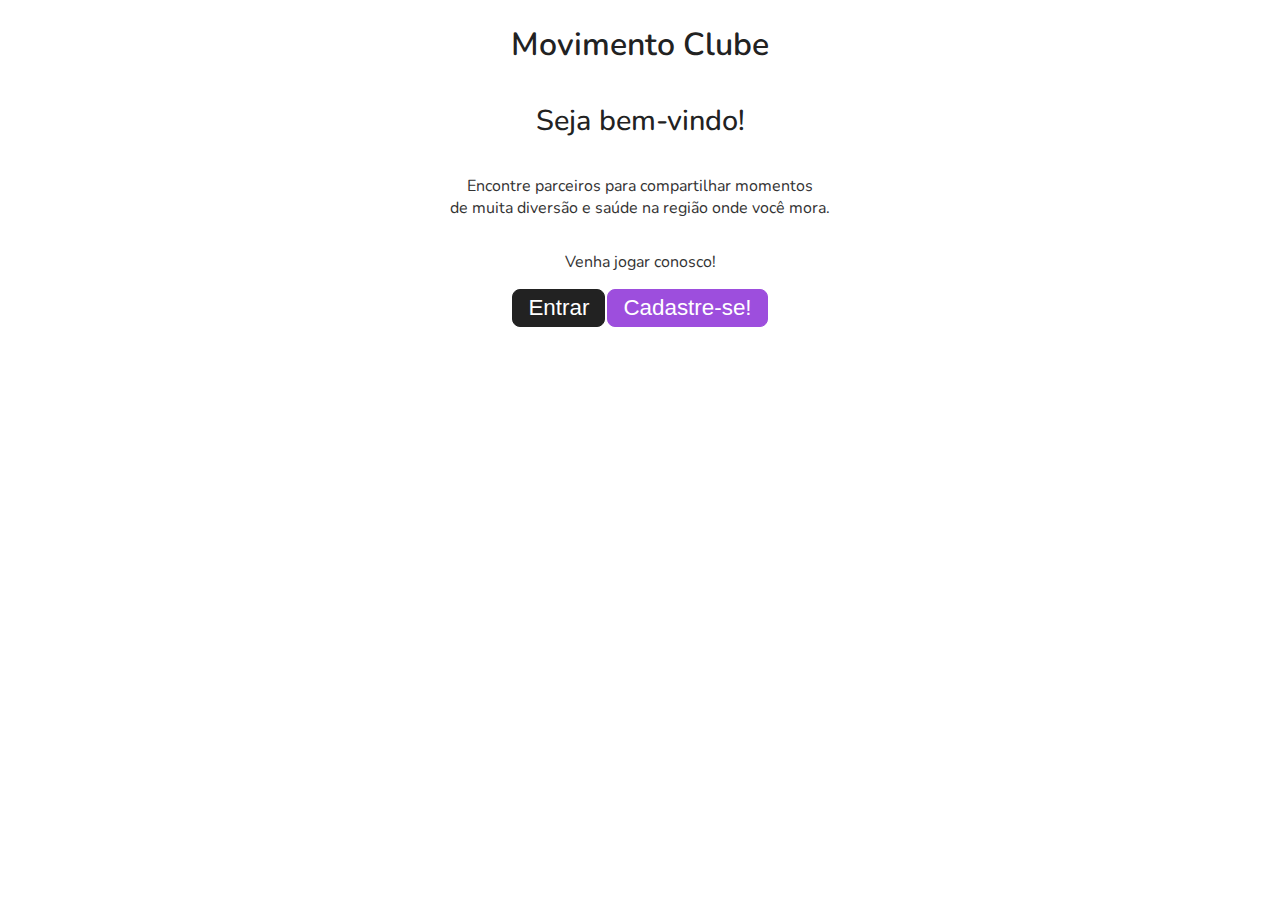
==== index.html @ dc8e3920 "Estrutura inicial do projeto." ====
<!DOCTYPE html>
<html lang="pt-br">
    <head>
        <meta charset="UTF-8"/>
        <meta name="viewport" content="width=device-width, user-scalable=5"/>
        <meta name="robots" content="index,follow">
        <meta name="keywords" content="esportes, esportes em grupo, lazer, saúde, recreação">
        <meta name="description" content="Esportes em grupo para todas as idades. Cadastre-se!">
        <link rel="shortcut icon" href="assets/images/code-solid.svg" type="image/x-icon" />
        <title>Início | Conecte-se ao Movimento Clube</title>
        <link rel="stylesheet" type="text/css" href="assets/styles/stylesheet.css">
        <link rel="stylesheet" href="https://use.fontawesome.com/releases/v5.15.1/css/all.css" integrity="sha384-vp86vTRFVJgpjF9jiIGPEEqYqlDwgyBgEF109VFjmqGmIY/Y4HV4d3Gp2irVfcrp" crossorigin="anonymous">
    </head>
    <body>
        <section >
            <div class="container">
                <h1>Movimento Clube</h1>
                <h2>Seja bem-vindo!</h2>
                <p style="text-align: center;">
                    Encontre parceiros para compartilhar momentos<br/> de muita diversão
                    e saúde na região onde você mora.
                </p>
                <p style="text-align: center;">
                    Venha jogar conosco!
                </p>
            </div>
            <div class="btn-container">
                <div>
                    <button class="btn-entrar" onclick="location.href = 'entrar.html';">Entrar</button>
                </div>
                <div>
                    <button class="btn-cadastrar" onclick="location.href = 'cadastrar.html';">Cadastre-se!</button>
                </div>
            </div>
        </section>
    </body>
</html>
---- assets/styles/stylesheet.css ----
@import url('https://fonts.googleapis.com/css2?family=Nunito:wght@200;300;400;500;600&display=swap');

/* Variables */
:root {
    --primary: #222;
    --secondary: #333;
    --tertiary: #9d4edd;
    --quaternary: #474747;
}

body {
    font-family: 'Nunito', sans-serif;
}

h1 {
    font-size: 2rem;
    line-height: 2rem;
    font-weight: 600;
}

h2 {
    font-size: 1.8rem;
    line-height: 1.8rem;
    font-weight: 500;
}

h1, h2 {
    color: var(--primary);
}

p {
    color: var(--secondary);
}

a {
    text-decoration: none;
    color: var(--tertiary);
    line-height: 1.6rem;
}

.container {
    display: flex;
    flex-direction: column;
    align-items: center;
}

.btn-container {
    display: flex;
    justify-content: center;
    gap: 2px;
}

.btn-entrar,
.btn-submit {
    padding: 5px 15px;
    color: #fff;
    font-size: 1.4rem;
    font-weight: 500;
    background-color: var(--primary);
    border: 1px solid var(--primary);
    border-radius: 8px;
    cursor: pointer;
}

.btn-cadastrar {
    padding: 5px 15px;
    color: #fff;
    font-size: 1.4rem;
    font-weight: 500;
    background-color: var(--tertiary);
    border: 1px solid var(--tertiary);
    border-radius: 8px;
    cursor: pointer;
}

.form-container {
    display: flex;
    flex-direction: column;
    align-items: center;
}

input#fname {
    color: var(--quaternary);
    font-size: 1.4rem;
    margin-bottom: 10px;
    padding: 8px 15px;
    border: 1px solid var(--quaternary);
    border-radius: 8px;
}

.input-checkbox {
    width: 180px;
    margin-bottom: 8px;
    padding: 8px 15px;
    border: 1px solid var(--primary);
    border-radius: 8px;
}
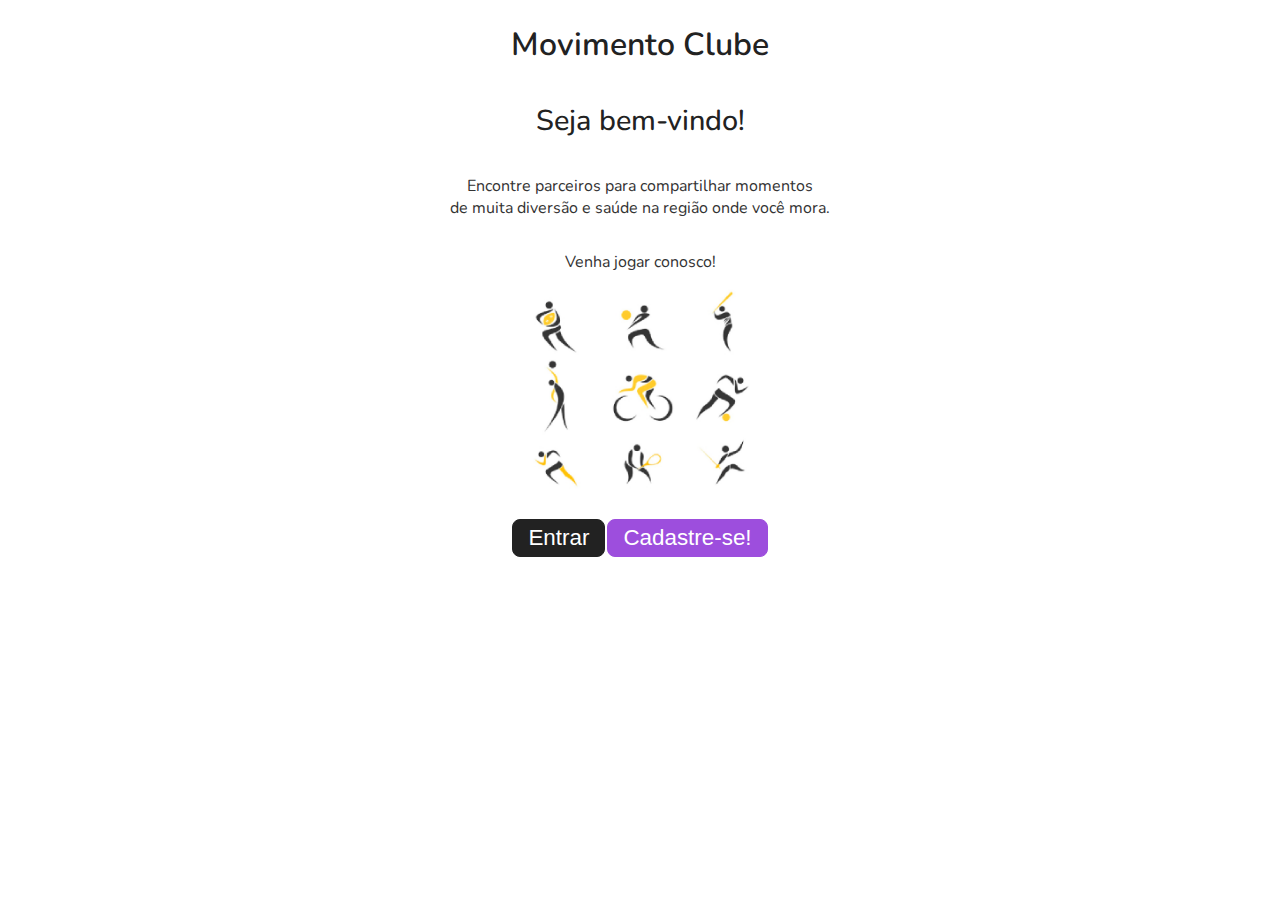
==== commit c2664532: "Correção do local da imagem." ====
--- a/index.html
+++ b/index.html
@@ -23,6 +23,7 @@
                 <p style="text-align: center;">
                     Venha jogar conosco!
                 </p>
+                <img class="img-anchor" src="./assets/images/movimento_clube.png" alt="Logotipo do Movimento Clube." width="auto" height="200px"/>
             </div>
             <div class="btn-container">
                 <div>
--- a/assets/styles/stylesheet.css
+++ b/assets/styles/stylesheet.css
@@ -42,6 +42,10 @@
     display: flex;
     flex-direction: column;
     align-items: center;
+}
+
+.img-anchor {
+    padding-bottom: 30px;
 }
 
 .btn-container {
